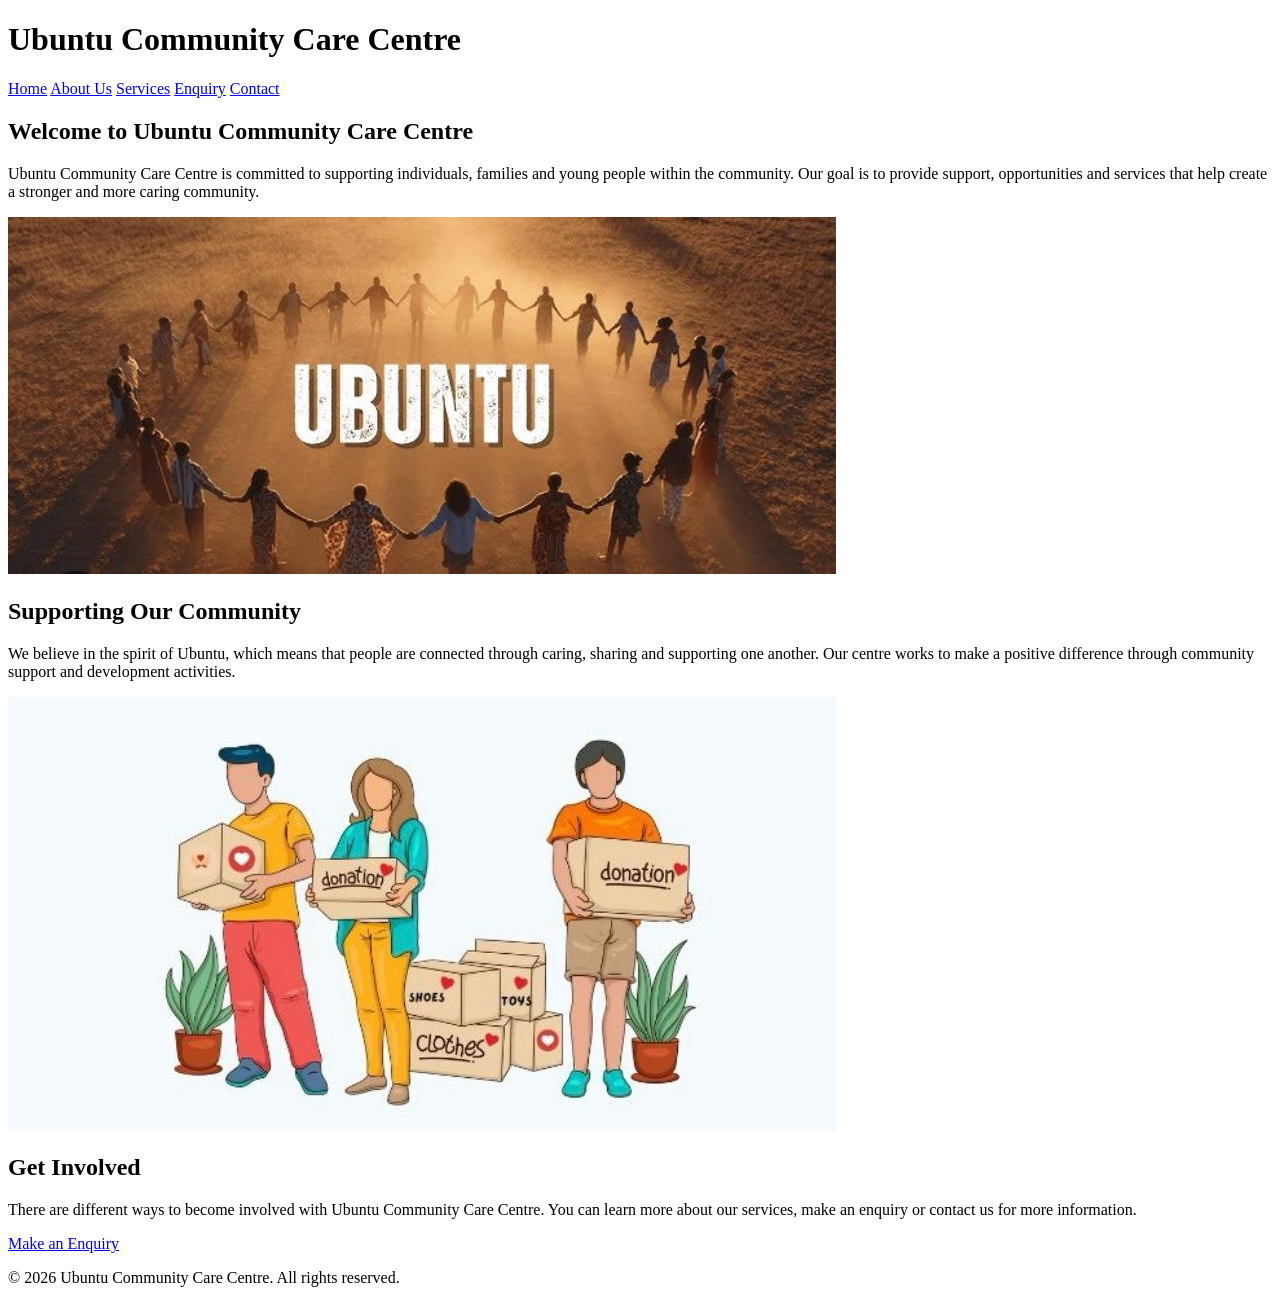
==== index.html @ 36d6b3a3 "Initial website project" ====
<!DOCTYPE html>
<html lang="en">

<head>
    <meta charset="UTF-8">
    <meta name="viewport" content="width=device-width, initial-scale=1.0">

    <title>Ubuntu Community Care Centre | Home</title>
</head>

<body>

    <!-- Header section containing the website title and navigation menu -->
    <header>

        <h1>Ubuntu Community Care Centre</h1>

        <!-- Navigation menu linking to all five pages -->
        <nav>
            <a href="index.html">Home</a>
            <a href="about.html">About Us</a>
            <a href="services.html">Services</a>
            <a href="enquiry.html">Enquiry</a>
            <a href="contact.html">Contact</a>
        </nav>

    </header>

    <!-- Main content of the Home page -->
    <main>

        <!-- Main introduction section -->
        <section>

            <h2>Welcome to Ubuntu Community Care Centre</h2>

            <p>
                Ubuntu Community Care Centre is committed to supporting
                individuals, families and young people within the community.
                Our goal is to provide support, opportunities and services
                that help create a stronger and more caring community.
            </p>

           <img src="images/indrx.jpeg"
     alt="Community members standing together">

        </section>

        <!-- Supporting our community section -->
        <section>

            <h2>Supporting Our Community</h2>

            <p>
                We believe in the spirit of Ubuntu, which means that people
                are connected through caring, sharing and supporting one
                another. Our centre works to make a positive difference
                through community support and development activities.
            </p>

            <img src="images/donation.jpeg"
     alt="Community members supporting one another">

        </section>

        <!-- Call to action section -->
        <section>

            <h2>Get Involved</h2>

            <p>
                There are different ways to become involved with Ubuntu
                Community Care Centre. You can learn more about our services,
                make an enquiry or contact us for more information.
            </p>

            <a href="enquiry.html">Make an Enquiry</a>

        </section>

    </main>

    <!-- Footer section -->
    <footer>

        <p>&copy; 2026 Ubuntu Community Care Centre. All rights reserved.</p>

    </footer>

</body>

</html>
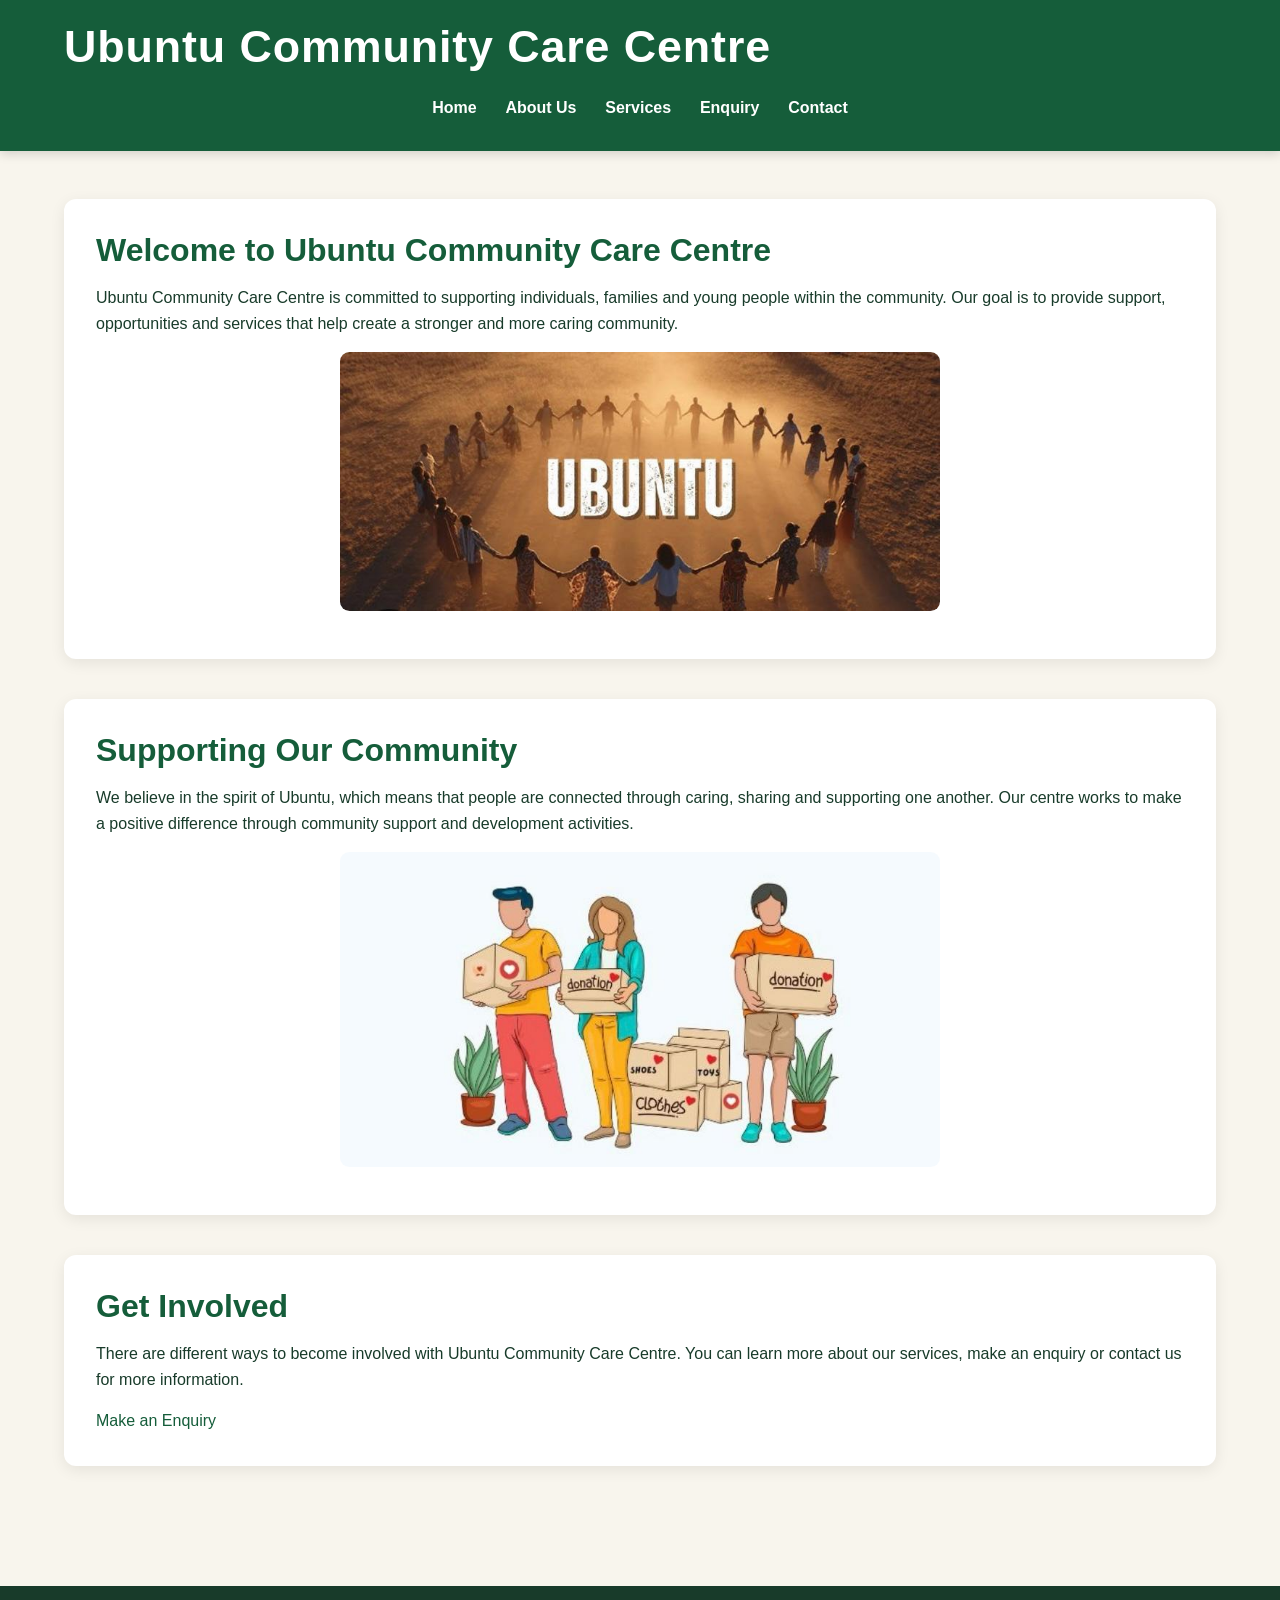
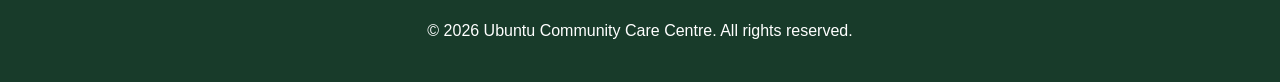
==== commit 519ec051: "Add responsive CSS grid layout for services" ====
--- a/index.html
+++ b/index.html
@@ -6,6 +6,7 @@
     <meta name="viewport" content="width=device-width, initial-scale=1.0">
 
     <title>Ubuntu Community Care Centre | Home</title>
+    <link rel="stylesheet" href="css/style.css">
 </head>
 
 <body>
--- a/css/style.css
+++ b/css/style.css
@@ -0,0 +1,649 @@
+/* =========================================================
+   Ubuntu Community Care Centre
+   Part 2 - CSS Styling and Responsive Design
+   ========================================================= */
+
+
+/* =========================================================
+   1. CSS RESET
+   Provides consistent default styling across browsers.
+   ========================================================= */
+
+* {
+    margin: 0;
+    padding: 0;
+    box-sizing: border-box;
+}
+
+
+/* =========================================================
+   2. BASE WEBSITE STYLES
+   ========================================================= */
+
+html {
+    scroll-behavior: smooth;
+}
+
+body {
+    font-family: Arial, Helvetica, sans-serif;
+    font-size: 1rem;
+    line-height: 1.6;
+    color: #183b2a;
+    background-color: #f8f5ed;
+}
+
+
+/* =========================================================
+   3. TYPOGRAPHY
+   ========================================================= */
+
+h1,
+h2,
+h3 {
+    line-height: 1.2;
+    color: #155d3a;
+    margin-bottom: 1rem;
+}
+
+h1 {
+    font-size: 2.8rem;
+    font-weight: 700;
+    letter-spacing: 0.02em;
+}
+
+h2 {
+    font-size: 2rem;
+    font-weight: 700;
+}
+
+h3 {
+    font-size: 1.4rem;
+    font-weight: 600;
+}
+
+p {
+    margin-bottom: 1rem;
+}
+
+a {
+    color: #155d3a;
+    text-decoration: none;
+}
+
+
+/* =========================================================
+   4. HEADER
+   ========================================================= */
+
+header {
+    background-color: #155d3a;
+    color: #ffffff;
+    padding: 1.25rem 5%;
+    box-shadow: 0 3px 10px rgba(0, 0, 0, 0.15);
+}
+
+header h1 {
+    color: #ffffff;
+    margin-bottom: 0.75rem;
+}
+
+
+/* =========================================================
+   5. NAVIGATION
+   Uses Flexbox for the desktop navigation layout.
+   ========================================================= */
+
+nav {
+    display: flex;
+    justify-content: center;
+    align-items: center;
+}
+
+nav ul {
+    display: flex;
+    justify-content: center;
+    align-items: center;
+    gap: 1.5rem;
+    list-style: none;
+    flex-wrap: wrap;
+}
+
+nav li {
+    list-style: none;
+}
+
+nav a {
+    display: block;
+    color: #ffffff;
+    font-weight: 600;
+    padding: 0.6rem 0.9rem;
+    border-radius: 0.4rem;
+    transition: background-color 0.3s ease,
+                color 0.3s ease,
+                transform 0.2s ease;
+}
+
+
+/* =========================================================
+   6. NAVIGATION PSEUDO-CLASSES
+   ========================================================= */
+
+nav a:hover {
+    background-color: #d9a441;
+    color: #183b2a;
+    transform: translateY(-2px);
+}
+
+nav a:focus {
+    outline: 3px solid #d9a441;
+    outline-offset: 3px;
+}
+
+nav a:active {
+    transform: translateY(0);
+}
+
+
+/* =========================================================
+   7. MAIN CONTENT
+   ========================================================= */
+
+main {
+    width: 90%;
+    max-width: 1200px;
+    margin: 0 auto;
+    padding: 3rem 0;
+}
+
+main section {
+    margin-bottom: 2.5rem;
+}
+
+section {
+    padding: 2rem;
+}
+
+
+/* =========================================================
+   8. HERO / INTRODUCTION
+   ========================================================= */
+
+.hero {
+    min-height: 420px;
+    display: flex;
+    flex-direction: column;
+    justify-content: center;
+    align-items: center;
+    text-align: center;
+    padding: 4rem 2rem;
+    background: linear-gradient(
+        rgba(21, 93, 58, 0.88),
+        rgba(24, 59, 42, 0.88)
+    );
+    color: #ffffff;
+    border-radius: 0.8rem;
+    margin-bottom: 2.5rem;
+}
+
+.hero h1,
+.hero h2 {
+    color: #ffffff;
+}
+
+.hero p {
+    max-width: 750px;
+    font-size: 1.15rem;
+}
+
+
+/* =========================================================
+   9. CONTENT SECTIONS
+   ========================================================= */
+
+main section:not(.hero) {
+    background-color: #ffffff;
+    border-radius: 0.75rem;
+    box-shadow: 0 4px 15px rgba(0, 0, 0, 0.08);
+}
+
+main section img {
+    display: block;
+    width: 100%;
+    max-width: 600px;
+    height: auto;
+    margin: 1rem auto;
+    border-radius: 0.6rem;
+}
+
+
+/* =========================================================
+   10. IMAGES
+   Responsive images prevent overflow on smaller screens.
+   ========================================================= */
+
+img {
+    max-width: 100%;
+    height: auto;
+}
+
+
+/* =========================================================
+   11. LISTS
+   ========================================================= */
+
+ul,
+ol {
+    margin: 1rem 0 1rem 1.5rem;
+}
+
+li {
+    margin-bottom: 0.5rem;
+}
+
+
+/* =========================================================
+   12. BUTTONS AND CALL-TO-ACTION LINKS
+   ========================================================= */
+
+button,
+input[type="submit"],
+input[type="button"],
+a.button,
+.btn {
+    display: inline-block;
+    background-color: #d9a441;
+    color: #183b2a;
+    border: 2px solid #d9a441;
+    padding: 0.75rem 1.4rem;
+    border-radius: 0.45rem;
+    font-weight: 700;
+    font-size: 1rem;
+    cursor: pointer;
+    transition: background-color 0.3s ease,
+                color 0.3s ease,
+                border-color 0.3s ease,
+                transform 0.2s ease,
+                box-shadow 0.2s ease;
+}
+
+
+/* Button pseudo-classes */
+
+button:hover,
+input[type="submit"]:hover,
+input[type="button"]:hover,
+a.button:hover,
+.btn:hover {
+    background-color: #155d3a;
+    color: #ffffff;
+    border-color: #155d3a;
+    transform: translateY(-2px);
+    box-shadow: 0 4px 10px rgba(0, 0, 0, 0.18);
+}
+
+button:focus,
+input[type="submit"]:focus,
+input[type="button"]:focus,
+a.button:focus,
+.btn:focus {
+    outline: 3px solid #d9a441;
+    outline-offset: 3px;
+}
+
+button:active,
+input[type="submit"]:active,
+input[type="button"]:active,
+a.button:active,
+.btn:active {
+    transform: translateY(0);
+}
+
+
+/* =========================================================
+   13. FORMS
+   ========================================================= */
+
+form {
+    width: 100%;
+    max-width: 800px;
+    margin: 0 auto;
+}
+
+label {
+    display: block;
+    margin-bottom: 0.4rem;
+    font-weight: 600;
+    color: #183b2a;
+}
+
+input,
+select,
+textarea {
+    width: 100%;
+    padding: 0.75rem;
+    margin-bottom: 1.2rem;
+    border: 1px solid #b7c4ba;
+    border-radius: 0.4rem;
+    font-family: inherit;
+    font-size: 1rem;
+    background-color: #ffffff;
+}
+
+
+/* Form focus pseudo-class */
+
+input:focus,
+select:focus,
+textarea:focus {
+    outline: none;
+    border-color: #155d3a;
+    box-shadow: 0 0 0 3px rgba(21, 93, 58, 0.18);
+}
+
+textarea {
+    min-height: 150px;
+    resize: vertical;
+}
+
+
+/* =========================================================
+   14. SERVICE / CONTENT CARDS
+   Supports cards if classes are used in the HTML.
+   ========================================================= */
+
+.services,
+.service-container,
+.service-grid,
+.cards {
+    display: grid;
+    grid-template-columns: repeat(3, 1fr);
+    gap: 1.5rem;
+}
+
+.service,
+.service-card,
+.card {
+    background-color: #ffffff;
+    padding: 1.5rem;
+    border: 1px solid #d8e1da;
+    border-radius: 0.7rem;
+    box-shadow: 0 3px 12px rgba(0, 0, 0, 0.08);
+    transition: transform 0.3s ease,
+                box-shadow 0.3s ease;
+}
+
+.service:hover,
+.service-card:hover,
+.card:hover {
+    transform: translateY(-5px);
+    box-shadow: 0 8px 20px rgba(0, 0, 0, 0.14);
+}
+
+
+/* =========================================================
+   15. CONTACT / LOCATION LAYOUT
+   Uses CSS Grid for multiple locations.
+   ========================================================= */
+
+.locations,
+.location-container,
+.location-grid {
+    display: grid;
+    grid-template-columns: repeat(2, 1fr);
+    gap: 1.5rem;
+}
+
+.location,
+.location-card {
+    background-color: #eef4ef;
+    padding: 1.5rem;
+    border-left: 5px solid #155d3a;
+    border-radius: 0.5rem;
+}
+
+
+/* =========================================================
+   16. FOOTER
+   ========================================================= */
+
+footer {
+    background-color: #183b2a;
+    color: #ffffff;
+    text-align: center;
+    padding: 2rem 5%;
+    margin-top: 2rem;
+}
+
+footer p {
+    margin-bottom: 0.4rem;
+}
+
+footer a {
+    color: #d9a441;
+}
+
+
+/* =========================================================
+   17. RESPONSIVE IMAGES
+   ========================================================= */
+
+figure {
+    margin: 1.5rem auto;
+    text-align: center;
+}
+
+figure img {
+    width: 100%;
+    height: auto;
+    display: block;
+}
+
+
+/* =========================================================
+   18. TABLET RESPONSIVE DESIGN
+   Breakpoint: 1024px
+   ========================================================= */
+
+@media (max-width: 1024px) {
+
+    main {
+        width: 92%;
+    }
+
+    h1 {
+        font-size: 2.4rem;
+    }
+
+    h2 {
+        font-size: 1.8rem;
+    }
+
+    .services,
+    .service-container,
+    .service-grid,
+    .cards {
+        grid-template-columns: repeat(2, 1fr);
+    }
+
+    .hero {
+        min-height: 360px;
+        padding: 3rem 1.5rem;
+    }
+}
+
+
+/* =========================================================
+   19. MOBILE RESPONSIVE DESIGN
+   Breakpoint: 768px
+   ========================================================= */
+
+@media (max-width: 768px) {
+
+    body {
+        font-size: 0.95rem;
+    }
+
+    main {
+        width: 94%;
+        padding: 2rem 0;
+    }
+
+    h1 {
+        font-size: 2rem;
+    }
+
+    h2 {
+        font-size: 1.6rem;
+    }
+
+    h3 {
+        font-size: 1.25rem;
+    }
+
+    header {
+        padding: 1rem 4%;
+    }
+
+    nav ul {
+        flex-direction: column;
+        width: 100%;
+        gap: 0.3rem;
+    }
+
+    nav a {
+        width: 100%;
+        text-align: center;
+    }
+
+    section {
+        padding: 1.5rem;
+    }
+
+    .hero {
+        min-height: 320px;
+        padding: 2.5rem 1.25rem;
+    }
+
+    .hero h1 {
+        font-size: 2rem;
+    }
+
+    .services,
+    .service-container,
+    .service-grid,
+    .cards,
+    .locations,
+    .location-container,
+    .location-grid {
+        grid-template-columns: 1fr;
+    }
+
+    main section img {
+        width: 100%;
+    }
+
+    form {
+        width: 100%;
+    }
+}
+
+
+/* =========================================================
+   20. SMALL MOBILE DEVICES
+   Breakpoint: 480px
+   ========================================================= */
+
+@media (max-width: 480px) {
+
+    body {
+        font-size: 0.9rem;
+    }
+
+    main {
+        width: 95%;
+        padding: 1.5rem 0;
+    }
+
+    h1 {
+        font-size: 1.7rem;
+    }
+
+    h2 {
+        font-size: 1.4rem;
+    }
+
+    h3 {
+        font-size: 1.15rem;
+    }
+
+    section {
+        padding: 1.2rem;
+    }
+
+    .hero {
+        min-height: 280px;
+        padding: 2rem 1rem;
+    }
+
+    .hero h1 {
+        font-size: 1.7rem;
+    }
+
+    .hero p {
+        font-size: 1rem;
+    }
+
+    button,
+    input[type="submit"],
+    a.button,
+    .btn {
+        width: 100%;
+        text-align: center;
+    }
+}
+/* =========================================================
+   SERVICES PAGE GRID
+   CSS Grid creates a clear multi-column desktop layout.
+   ========================================================= */
+
+.services-page {
+    display: grid;
+    grid-template-columns: repeat(2, 1fr);
+    gap: 1.5rem;
+}
+
+/* Keep the introduction section across the full width */
+.services-page > section:first-child {
+    grid-column: 1 / -1;
+}
+
+/* Style individual service cards */
+.services-page .service-card {
+    background-color: #ffffff;
+    padding: 1.5rem;
+    border-radius: 0.75rem;
+    border: 1px solid #d8e1da;
+    box-shadow: 0 4px 15px rgba(0, 0, 0, 0.08);
+}
+
+/* Service images */
+.services-page .service-card img {
+    width: 100%;
+    max-width: 450px;
+    height: 250px;
+    object-fit: cover;
+    margin: 1rem auto;
+    border-radius: 0.6rem;
+}
+
+/* Service cards respond to smaller screens */
+@media (max-width: 768px) {
+
+    .services-page {
+        grid-template-columns: 1fr;
+    }
+
+    .services-page > section:first-child {
+        grid-column: auto;
+    }
+}
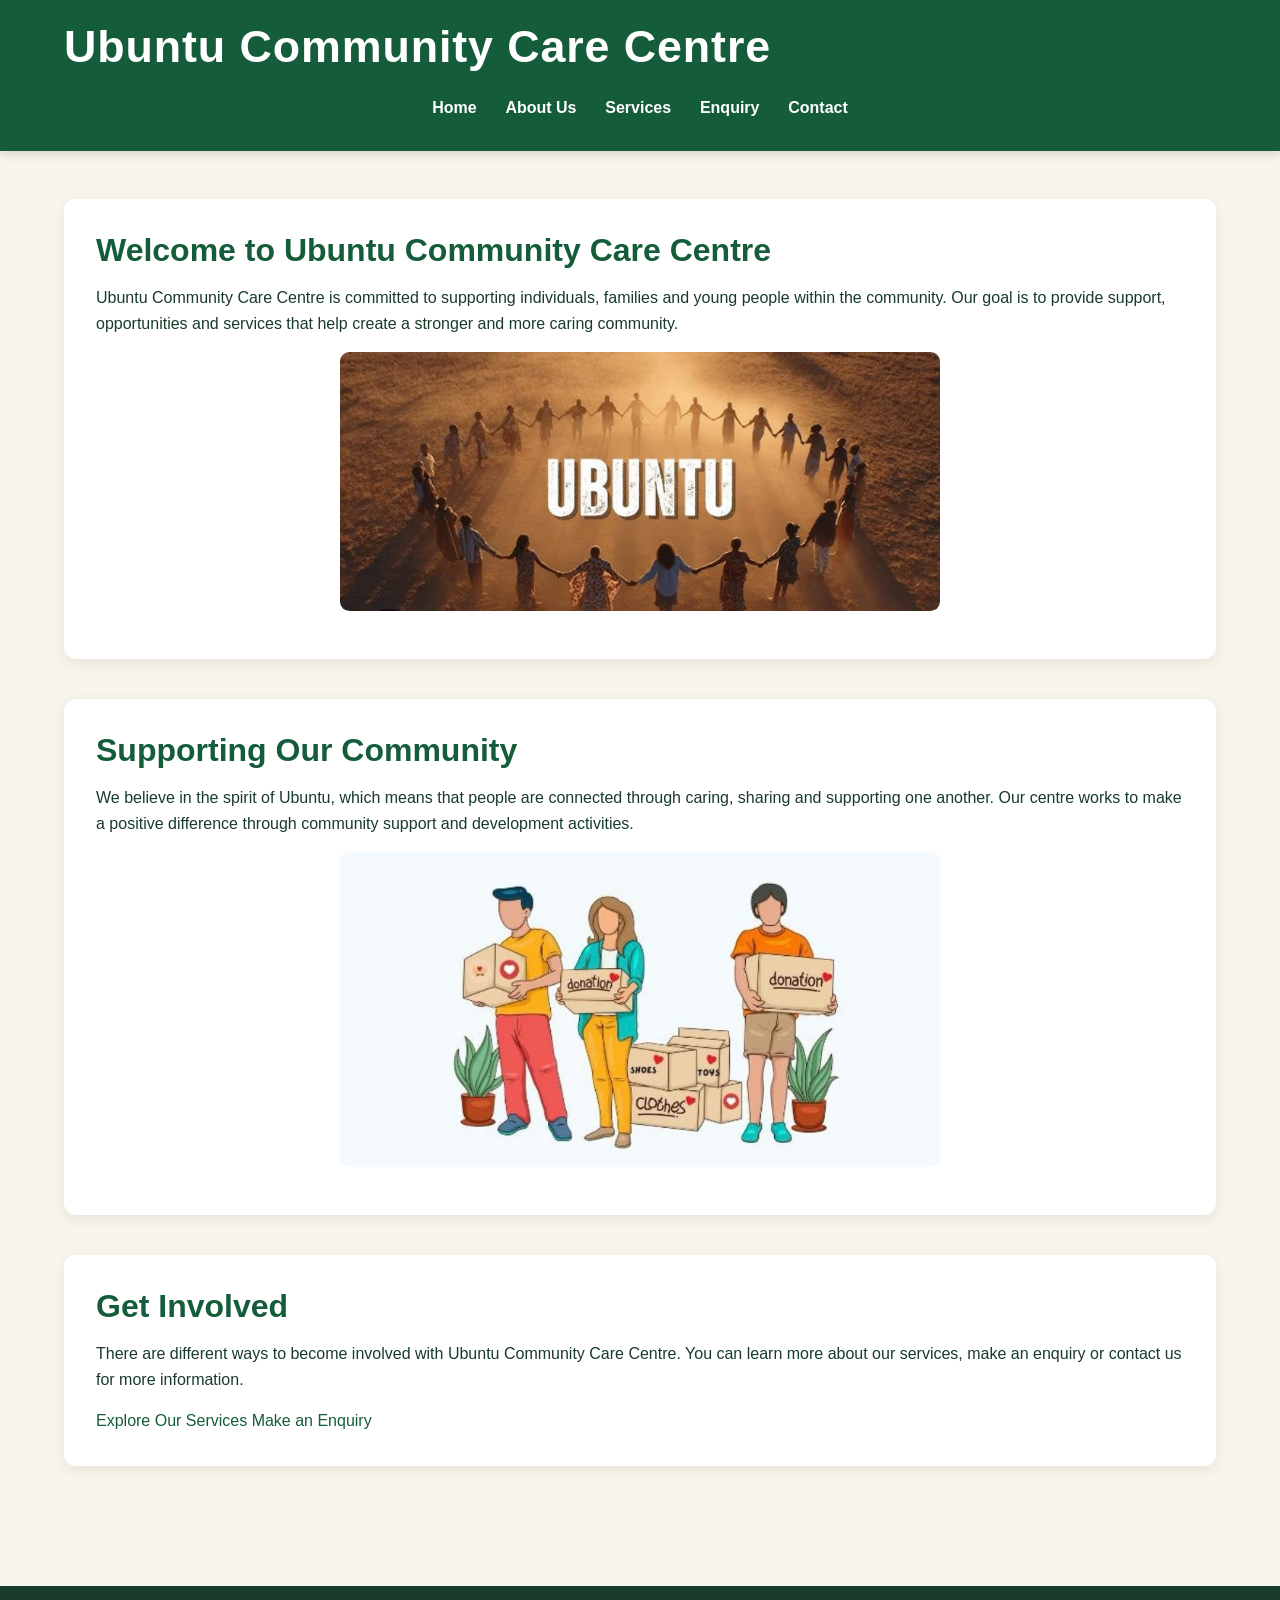
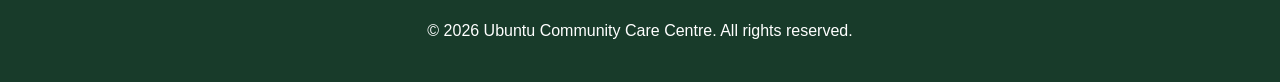
==== commit 4d410d35: "Complete Part 3 website improvements and SEO updates" ====
--- a/index.html
+++ b/index.html
@@ -5,8 +5,31 @@
     <meta charset="UTF-8">
     <meta name="viewport" content="width=device-width, initial-scale=1.0">
 
-    <title>Ubuntu Community Care Centre | Home</title>
+    <!-- SEO Metadata -->
+    <title>Ubuntu Community Care Centre | Community Support in Cape Town</title>
+
+    <meta name="description"
+          content="Discover Ubuntu Community Care Centre in Cape Town. Explore community support, food assistance, volunteering and youth development programmes.">
+
+    <meta name="keywords"
+          content="Ubuntu Community Care Centre, community support Cape Town, food assistance, volunteering, youth development, community programmes">
+
+    <meta name="author" content="Ubuntu Community Care Centre">
+
     <link rel="stylesheet" href="css/style.css">
+
+    <script type="application/ld+json">
+{
+  "@context": "https://schema.org",
+  "@type": "Organization",
+  "name": "Ubuntu Community Care Centre",
+  "areaServed": {
+    "@type": "City",
+    "name": "Cape Town"
+  },
+  "description": "A community care centre supporting and serving the local community in Cape Town."
+}
+</script>
 </head>
 
 <body>
@@ -18,12 +41,20 @@
 
         <!-- Navigation menu linking to all five pages -->
         <nav>
-            <a href="index.html">Home</a>
-            <a href="about.html">About Us</a>
-            <a href="services.html">Services</a>
-            <a href="enquiry.html">Enquiry</a>
-            <a href="contact.html">Contact</a>
-        </nav>
+    <!-- Hamburger button for mobile devices -->
+    <button class="menu-toggle" aria-label="Open navigation menu">☰
+        
+    </button>
+
+    <!-- Website navigation links -->
+    <div class="nav-links">
+        <a href="index.html">Home</a>
+        <a href="about.html">About Us</a>
+        <a href="services.html">Services</a>
+        <a href="enquiry.html">Enquiry</a>
+        <a href="contact.html">Contact</a>
+    </div>
+</nav>
 
     </header>
 
@@ -42,8 +73,17 @@
                 that help create a stronger and more caring community.
             </p>
 
-           <img src="images/indrx.jpeg"
-     alt="Community members standing together">
+           <picture>
+   
+<img
+    src="images/indrx.jpeg"
+     loading="lazy"
+    srcset="images/indrx-small.jpg 414w,
+            images/indrx.jpeg 828w"
+    sizes="(max-width: 768px) 100vw, 600px"
+    alt="Ubuntu community members standing together">
+
+</picture>
 
         </section>
 
@@ -59,8 +99,17 @@
                 through community support and development activities.
             </p>
 
-            <img src="images/donation.jpeg"
-     alt="Community members supporting one another">
+ 
+<picture>
+    <img
+        src="images/donation.jpeg"
+        loading="lazy"
+        srcset="images/donation-small.jpg 414w,
+                images/donation.jpeg 828w"
+        sizes="(max-width: 768px) 100vw, 600px"
+        alt="Community members supporting one another through donations">
+</picture>
+
 
         </section>
 
@@ -75,7 +124,8 @@
                 make an enquiry or contact us for more information.
             </p>
 
-            <a href="enquiry.html">Make an Enquiry</a>
+            <a href="services.html">Explore Our Services</a>
+<a href="enquiry.html">Make an Enquiry</a>
 
         </section>
 
@@ -88,6 +138,8 @@
 
     </footer>
 
+    <script src="js/script.js"></script>
+
 </body>
 
 </html>
--- a/css/style.css
+++ b/css/style.css
@@ -646,4 +646,287 @@
     .services-page > section:first-child {
         grid-column: auto;
     }
+}
+
+/* Hamburger menu - mobile navigation */
+.menu-toggle {
+    display: none;
+    background: transparent;
+    border: none;
+    color: white;
+    font-size: 2rem;
+    cursor: pointer;
+}
+
+/* Mobile navigation */
+@media (max-width: 768px) {
+
+    .menu-toggle {
+        display: block;
+        margin: 0 auto;
+        padding: 0.5rem 1rem;
+    }
+
+    .nav-links {
+        display: none;
+        flex-direction: column;
+        align-items: center;
+        width: 100%;
+    }
+
+    .nav-links.active {
+        display: flex;
+    }
+
+    .nav-links a {
+        display: block;
+        width: 100%;
+        text-align: center;
+        padding: 0.7rem;
+        box-sizing: border-box;
+    }
+}
+/* Keep hamburger navigation on mobile */
+@media (max-width: 768px) {
+
+    .menu-toggle {
+        display: block !important;
+    }
+
+    .nav-links {
+        display: none !important;
+        flex-direction: column;
+        width: 100%;
+    }
+
+    .nav-links.active {
+        display: flex !important;
+    }
+}
+
+/* Desktop navigation */
+@media (min-width: 769px) {
+
+    .menu-toggle {
+        display: none !important;
+    }
+
+    .nav-links {
+        display: flex !important;
+    }
+}
+
+/* FAQ Accordion Styling */
+.faq-section {
+    max-width: 900px;
+    margin: 40px auto;
+}
+
+.accordion-item {
+    margin-bottom: 12px;
+    border-radius: 8px;
+    overflow: hidden;
+    border: 1px solid #d9d9d9;
+}
+
+.accordion-button {
+    width: 100%;
+    padding: 16px 20px;
+    background-color: #155d3a;
+    color: #ffffff;
+    border: none;
+    text-align: left;
+    font-size: 16px;
+    font-weight: bold;
+    cursor: pointer;
+    display: flex;
+    justify-content: space-between;
+    align-items: center;
+}
+
+.accordion-button::after {
+    content: "+";
+    font-size: 22px;
+}
+
+.accordion-button[aria-expanded="true"]::after {
+    content: "−";
+}
+
+.accordion-button:hover {
+    background-color: #183b2a;
+}
+
+.accordion-button:focus-visible {
+    outline: 3px solid #d9a441;
+    outline-offset: -3px;
+}
+
+.accordion-content {
+    padding: 16px 20px;
+    background-color: #f8f5ed;
+}
+
+.accordion-content[hidden] {
+    display: none;
+}
+
+.accordion-content p {
+    margin: 0;
+    line-height: 1.6;
+}
+/* Interactive Map Styling */
+.map-information {
+    max-width: 1000px;
+    margin: 30px auto;
+    padding: 20px;
+    background-color: #f8f5ed;
+    border-radius: 10px;
+}
+
+.map-information h3 {
+    color: #155d3a;
+    margin-bottom: 12px;
+}
+
+#map {
+    width: 100%;
+    height: 400px;
+    margin-top: 20px;
+    border: 2px solid #155d3a;
+    border-radius: 8px;
+    z-index: 1;
+}
+
+@media (max-width: 768px) {
+    .map-information {
+        padding: 12px;
+    }
+
+    #map {
+        height: 300px;
+    }
+}
+/* Community Image Gallery */
+.gallery-section {
+    max-width: 1100px;
+    margin: 40px auto;
+    padding: 20px;
+}
+
+.gallery-grid {
+    display: grid;
+    grid-template-columns: repeat(3, 1fr);
+    gap: 18px;
+    margin-top: 25px;
+}
+
+.gallery-item {
+    padding: 0;
+    border: none;
+    background: none;
+    cursor: pointer;
+    overflow: hidden;
+    border-radius: 10px;
+}
+
+.gallery-item img {
+    width: 100%;
+    height: 230px;
+    object-fit: cover;
+    display: block;
+    transition: transform 0.3s ease;
+}
+
+.gallery-item:hover img {
+    transform: scale(1.05);
+}
+
+.gallery-item:focus-visible {
+    outline: 3px solid #d9a441;
+    outline-offset: 4px;
+}
+
+/* Lightbox */
+.lightbox {
+    width: min(90%, 850px);
+    max-width: 850px;
+    padding: 25px;
+    border: none;
+    border-radius: 12px;
+    background-color: #f8f5ed;
+}
+
+.lightbox::backdrop {
+    background-color: rgba(0, 0, 0, 0.8);
+}
+
+.lightbox img {
+    display: block;
+    max-width: 100%;
+    max-height: 70vh;
+    margin: auto;
+    object-fit: contain;
+}
+
+.lightbox-close {
+    display: block;
+    margin-left: auto;
+    margin-bottom: 10px;
+    padding: 5px 14px;
+    border: none;
+    border-radius: 5px;
+    background-color: #155d3a;
+    color: white;
+    font-size: 24px;
+    cursor: pointer;
+}
+
+#lightbox-caption {
+    text-align: center;
+    margin-top: 12px;
+}
+
+@media (max-width: 768px) {
+    .gallery-grid {
+        grid-template-columns: repeat(2, 1fr);
+    }
+
+    .gallery-item img {
+        height: 190px;
+    }
+}
+
+@media (max-width: 480px) {
+    .gallery-grid {
+        grid-template-columns: 1fr;
+    }
+
+    .gallery-item img {
+        height: 240px;
+    }
+
+}
+/* Form submission feedback */
+
+.form-feedback {
+    margin-top: 15px;
+    padding: 10px;
+    border-radius: 6px;
+    color: #155d3a;
+    font-weight: bold;
+}
+
+.form-feedback.error {
+    color: #b00020;
+    background-color: #fdeaea;
+}
+
+.form-feedback:empty {
+    display: none;
+}
+
+form button:disabled {
+    opacity: 0.6;
+    cursor: not-allowed;
 }
